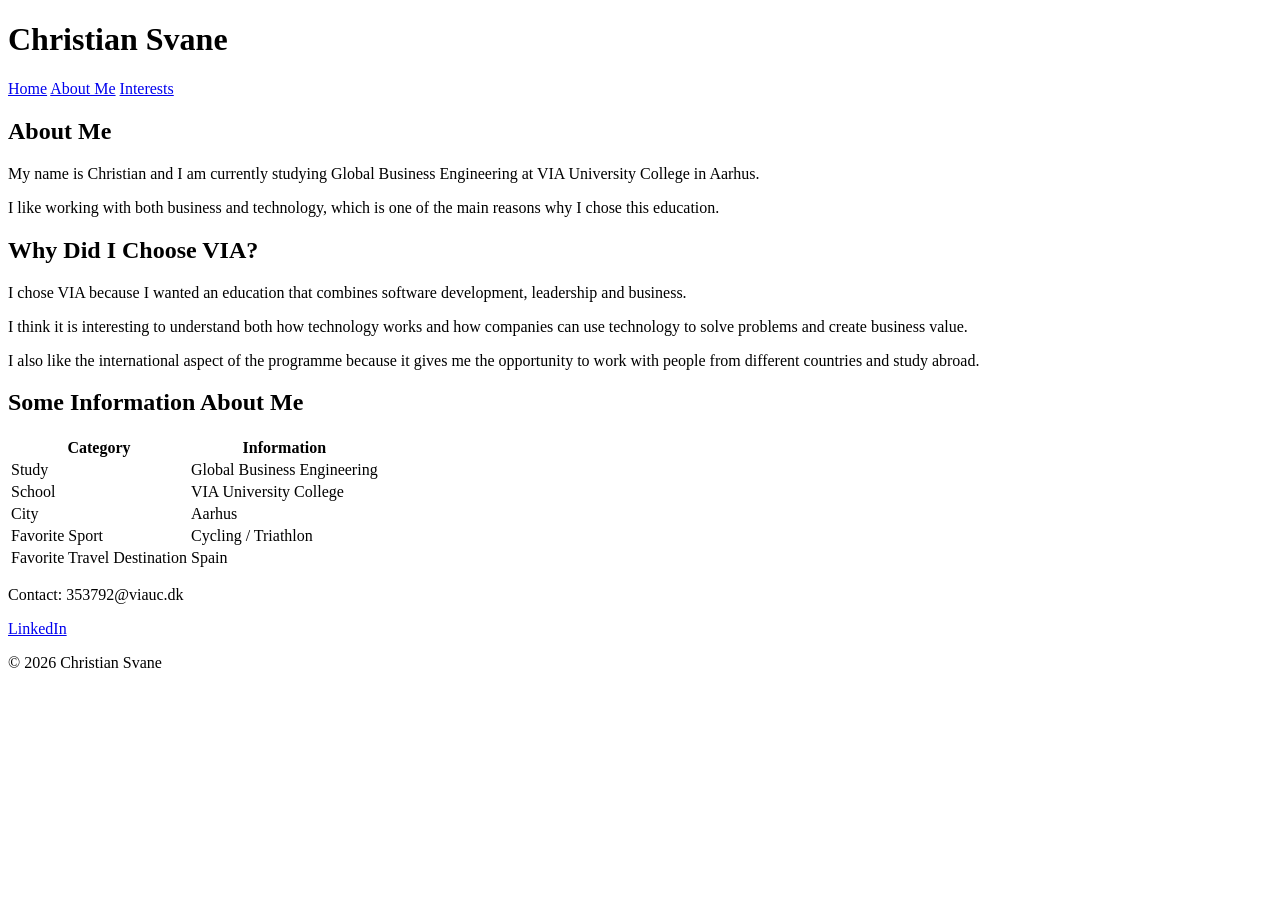
==== about.html @ b8c83de9 "Fix file names for GitHub Pages" ====
<!DOCTYPE html>
<html lang="en">
<head>
    <meta charset="UTF-8">
    <meta name="viewport" content="width=device-width, initial-scale=1.0">
    <title>Christian Svane | About Me</title>
    <link rel="stylesheet" href="style.css">
</head>

<body>

<header>
    <h1>Christian Svane</h1>

    <nav>
        <a href="index.html">Home</a>
        <a href="about.html">About Me</a>
        <a href="interests.html">Interests</a>
    </nav>
</header>

<main>

    <section>
        <h2>About Me</h2>

        <p>
            My name is Christian and I am currently studying Global Business
            Engineering at VIA University College in Aarhus.
        </p>

        <p>
            I like working with both business and technology, which is one of
            the main reasons why I chose this education.
        </p>
    </section>

    <section>
        <h2>Why Did I Choose VIA?</h2>


            <p>
                I chose VIA because I wanted an education that combines
                software development, leadership and business.
            </p>

            <p>
                I think it is interesting to understand both how technology
                works and how companies can use technology to solve problems
                and create business value.
            </p>

            <p>
                I also like the international aspect of the programme because
                it gives me the opportunity to work with people from different
                countries and study abroad.
            </p>
    
    </section>

    <section>
        <h2>Some Information About Me</h2>

        <table>
            <tr>
                <th>Category</th>
                <th>Information</th>
            </tr>

            <tr>
                <td>Study</td>
                <td>Global Business Engineering</td>
            </tr>

            <tr>
                <td>School</td>
                <td>VIA University College</td>
            </tr>

            <tr>
                <td>City</td>
                <td>Aarhus</td>
            </tr>

            <tr>
                <td>Favorite Sport</td>
                <td>Cycling / Triathlon</td>
            </tr>

            <tr>
                <td>Favorite Travel Destination</td>
                <td>Spain</td>
            </tr>
        </table>
    </section>

</main>

<footer>
    <p>Contact: 353792@viauc.dk</p>

    <p>
        <a href="https://www.linkedin.com/in/christian-svane-950a42262/" target="_blank">LinkedIn</a>
    </p>

    <p>&copy; 2026 Christian Svane</p>
</footer>

</body>
</html>
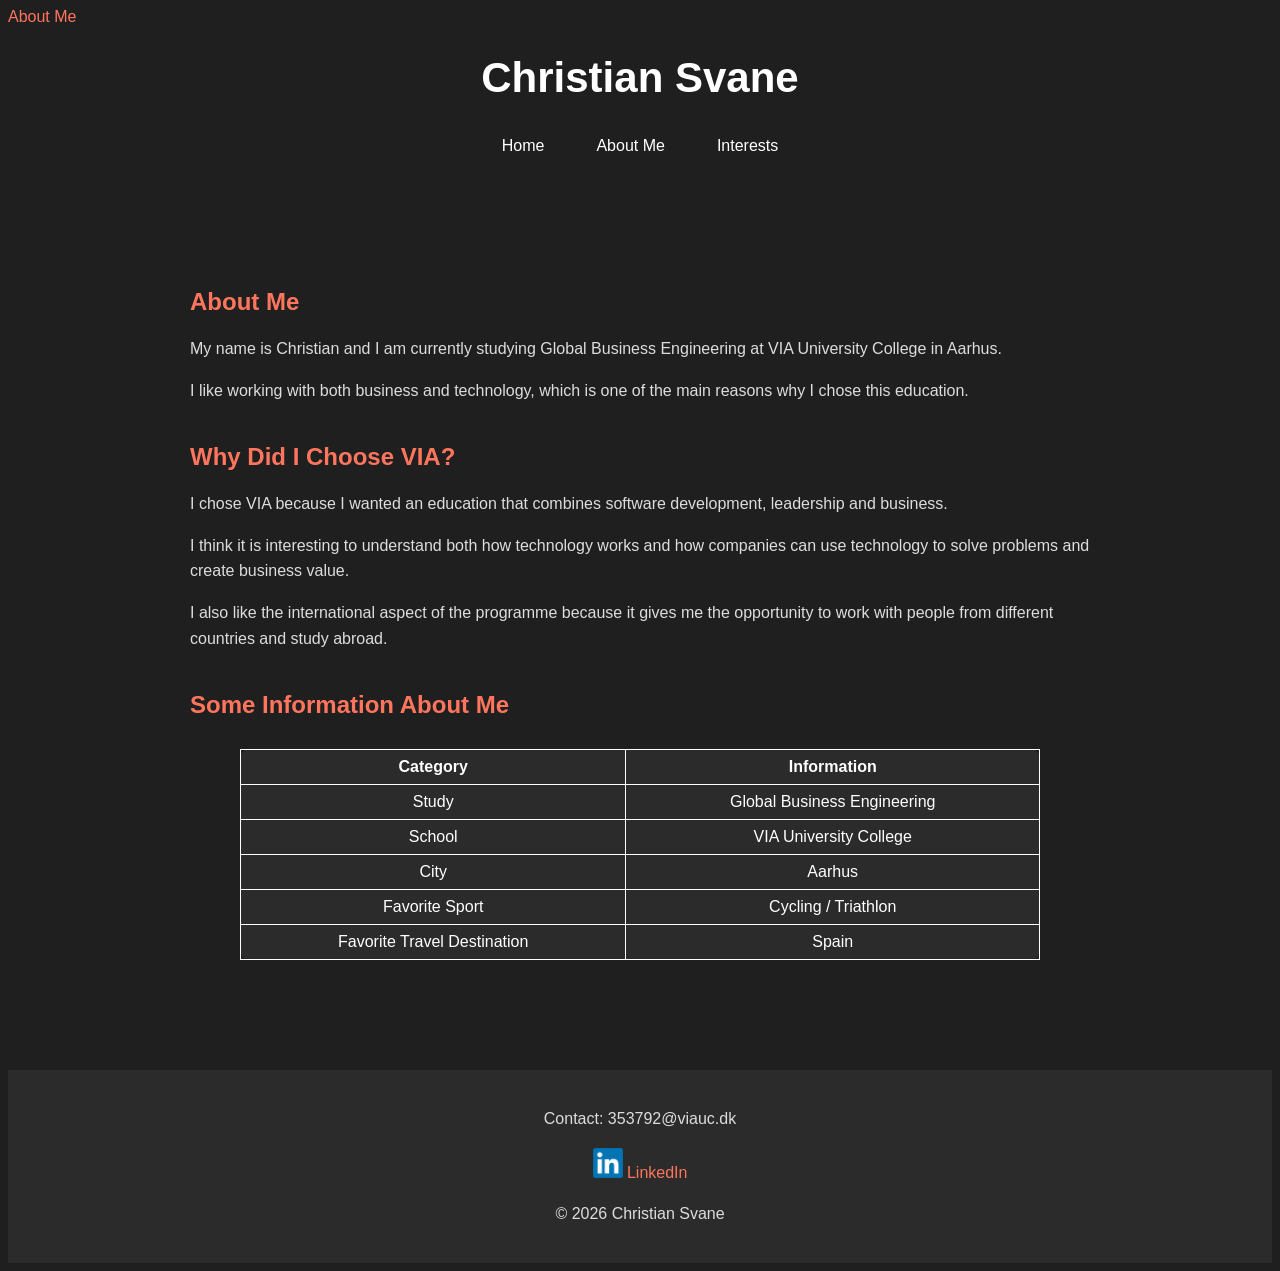
==== commit d225331c: "Initial commit" ====
--- a/about.html
+++ b/about.html
@@ -1,10 +1,9 @@
 <!DOCTYPE html>
 <html lang="en">
 <head>
-    <meta charset="UTF-8">
-    <meta name="viewport" content="width=device-width, initial-scale=1.0">
     <title>Christian Svane | About Me</title>
-    <link rel="stylesheet" href="style.css">
+    <link rel="stylesheet" href="styles.css">
+    <a href="about.html" class="active">About Me</a>
 </head>
 
 <body>
@@ -100,7 +99,9 @@
     <p>Contact: 353792@viauc.dk</p>
 
     <p>
+        <img src="LinkedIn_logo_initials.png" alt="LinkedIn Logo" width="30" height="30">
         <a href="https://www.linkedin.com/in/christian-svane-950a42262/" target="_blank">LinkedIn</a>
+
     </p>
 
     <p>&copy; 2026 Christian Svane</p>
--- a/styles.css
+++ b/styles.css
@@ -0,0 +1,77 @@
+body{
+    background-color: #1f1f1f;
+    color: #ffffff;
+    font-family: Arial, sans-serif;
+}
+
+h1{
+    font-size: 42px;
+    text-align: center;
+    margin-bottom: 10px;
+}
+h2{
+    color: #ff755d;
+    margin-top: 40px;
+}
+p{
+    font-size: 16px;
+    line-height: 1.6;
+    color: #dddddd;
+}
+nav{
+    text-align: center;
+    margin: 25px 0 40px 0;
+    gap: 20px;
+    display: flex;
+    justify-content: center;
+}
+nav a {
+    color: white;
+    text-decoration: none;
+    padding: 10px 16px;
+    border-bottom: 3px solid transparent;
+}
+
+nav a:hover {
+    color: rgb(255, 117, 93);
+}
+
+nav a.active {
+    color: color white;
+    border-bottom: 3px solid color white;
+}
+
+a{
+    color: #ff755d;
+    text-decoration: none;
+}
+a:hover{
+    color: ff9a88;
+}
+table{
+    width: 100%;
+    max-width: 800px;
+    margin: 30px auto;
+    border-collapse: collapse;
+    background-color: #2b2b2b;
+    border-radius: 10px;
+}
+th, td{
+    border: 1px solid #ffffff;
+    padding: 8px;
+    text-align: center;
+}
+th{
+        font-weight: bold;
+    }
+    main {
+    max-width: 900px;
+    margin: 0 auto;
+    padding: 40px 20px;
+}
+footer{
+    text-align: center;
+    margin-top: 40px;
+    padding: 20px 0;
+    background-color: #2b2b2b;
+}
